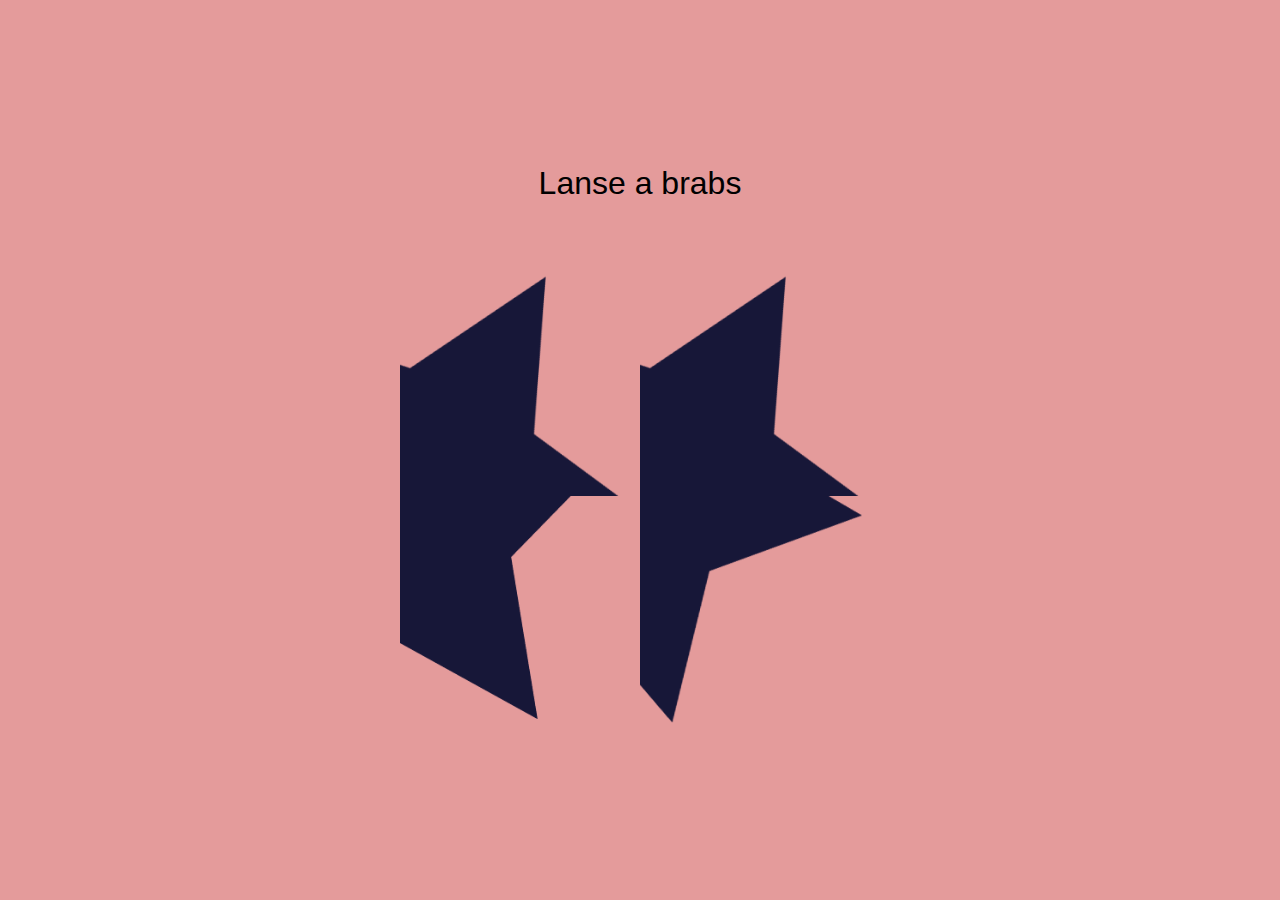
==== final-test/index.html @ 45c91d7b "fim de testes + adição de comentários ao script" ====
<!DOCTYPE html>
<html lang="en">
<head>
    <meta charset="UTF-8">
    <meta http-equiv="X-UA-Compatible" content="IE=edge">
    <meta name="viewport" content="width=device-width, initial-scale=1.0, maximum-scale=1.0, user-scalable=0">
    <link rel="stylesheet" href="./style.css" />
    <title>Scrollzz - puzzle generator</title>
</head>
<body>
    <main id="content-container">
        <p id="stats"></p>
        <div id="items-container">
        </div>
    </main>
    <script type="module" src="./main.js"></script>
</body>
</html>
---- final-test/style.css ----
* {
    margin: 0;
    padding: 0;
    box-sizing: border-box;
    font-family: sans-serif;
}

body {
    background-color: #e49b9b;
    width: 100vw;
    height: 100vh;
    display: flex;
    justify-content: center;
    align-items: center;
    flex-direction: column;
}
#content-container {
    width: min(95vw, 68vh, 768px);
    max-width: 95vw;
    height: 98vh;

    display: flex;
    flex-flow: row wrap;
    justify-content: center;
    align-items: center;
    align-content: center;
}
#stats {
    display: inline-block;
    width: 100%;
    font-size: min(2rem, 6vw, 4.5vh);
    text-align: center;
    padding-bottom: 6vh;
}
#items-container {
    width: min(95vw, 68vh, 480px);
    display: grid;
}

.item {
    display: flex;
    flex-flow: row wrap;

    transition: 400ms;

    overflow-x: hidden;
    overflow-y: scroll;
    overflow: scroll;
    scrollbar-width: none;
    scroll-snap-type: y mandatory;
    scroll-behavior: smooth;
    -ms-scroll-snap-type: y mandatory;
}
.item::-webkit-scrollbar {
    display: none;
}
img {
    scroll-snap-align: start;
    width: 100%;
    height: 100%;
}
span {
    background-color: #0004ff0b;
    background-color: #00000015;
}
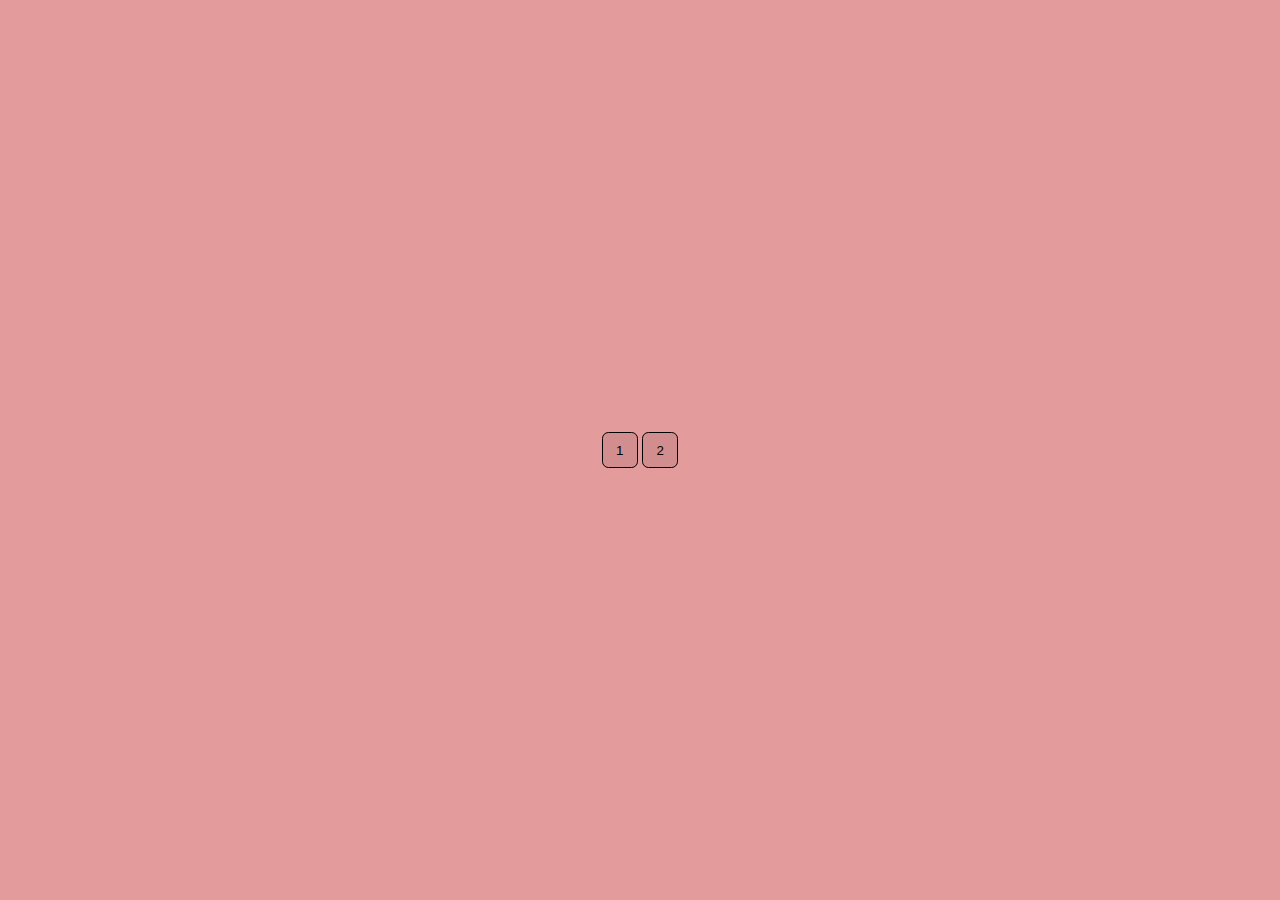
==== commit 2b8ebfd7: "sistema de criar e fechar jogo + sistema de níveis" ====
--- a/final-test/index.html
+++ b/final-test/index.html
@@ -9,9 +9,11 @@
 </head>
 <body>
     <main id="content-container">
-        <p id="stats"></p>
-        <div id="items-container">
+        <div id="levels-container">
+            <button class="play-game-btn" id="play-game-btn">1</button>
+            <button class="play-game-btn" id="play-game-btn-2">2</button>
         </div>
+        <div id="items-container"></div>
     </main>
     <script type="module" src="./main.js"></script>
 </body>
--- a/final-test/style.css
+++ b/final-test/style.css
@@ -20,17 +20,28 @@
     height: 98vh;
 
     display: flex;
-    flex-flow: row wrap;
+    flex-flow: column nowrap;
     justify-content: center;
     align-items: center;
     align-content: center;
 }
-#stats {
-    display: inline-block;
-    width: 100%;
-    font-size: min(2rem, 6vw, 4.5vh);
-    text-align: center;
-    padding-bottom: 6vh;
+.play-game-btn {
+    background: #00000014;
+    padding: 14px;
+    width: min(3vw, 4vh, 40px);
+    height: min(3vw, 4vh, 40px);
+
+    display: inline-flex;
+    justify-content: center;
+    align-items: center;
+    border: 1px solid black;
+    border-radius: .5vw;
+
+    cursor: pointer;
+    transition: 300ms;
+}
+#play-game-btn:hover {
+    background: #0000001c;
 }
 #items-container {
     width: min(95vw, 68vh, 480px);
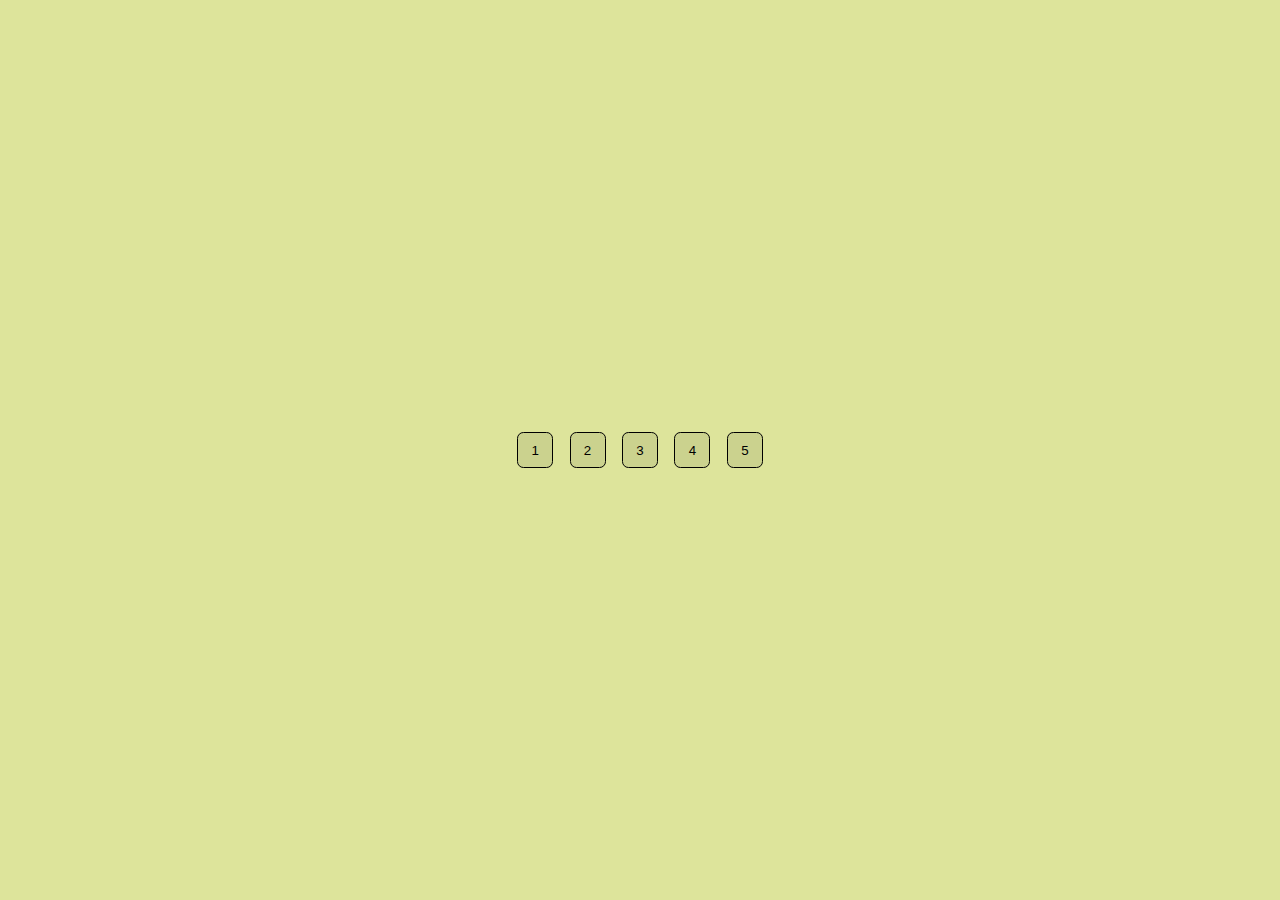
==== commit f7aa3c2d: "teste de criação diferentes layout dinâmicos" ====
--- a/final-test/index.html
+++ b/final-test/index.html
@@ -12,6 +12,9 @@
         <div id="levels-container">
             <button class="play-game-btn" id="play-game-btn">1</button>
             <button class="play-game-btn" id="play-game-btn-2">2</button>
+            <button class="play-game-btn" id="play-game-btn-3">3</button>
+            <button class="play-game-btn" id="play-game-btn-4">4</button>
+            <button class="play-game-btn" id="play-game-btn-5">5</button>
         </div>
         <div id="items-container"></div>
     </main>
--- a/final-test/style.css
+++ b/final-test/style.css
@@ -6,7 +6,7 @@
 }
 
 body {
-    background-color: #e49b9b;
+    background-color: #dde49b;
     width: 100vw;
     height: 100vh;
     display: flex;
@@ -27,9 +27,11 @@
 }
 .play-game-btn {
     background: #00000014;
-    padding: 14px;
+    outline: none;
     width: min(3vw, 4vh, 40px);
     height: min(3vw, 4vh, 40px);
+    padding: 14px;
+    margin: 6px;
 
     display: inline-flex;
     justify-content: center;
@@ -49,6 +51,7 @@
 }
 
 .item {
+    outline: .01vw solid #04011b6c;
     display: flex;
     flex-flow: row wrap;
 
@@ -69,8 +72,4 @@
     scroll-snap-align: start;
     width: 100%;
     height: 100%;
-}
-span {
-    background-color: #0004ff0b;
-    background-color: #00000015;
 }